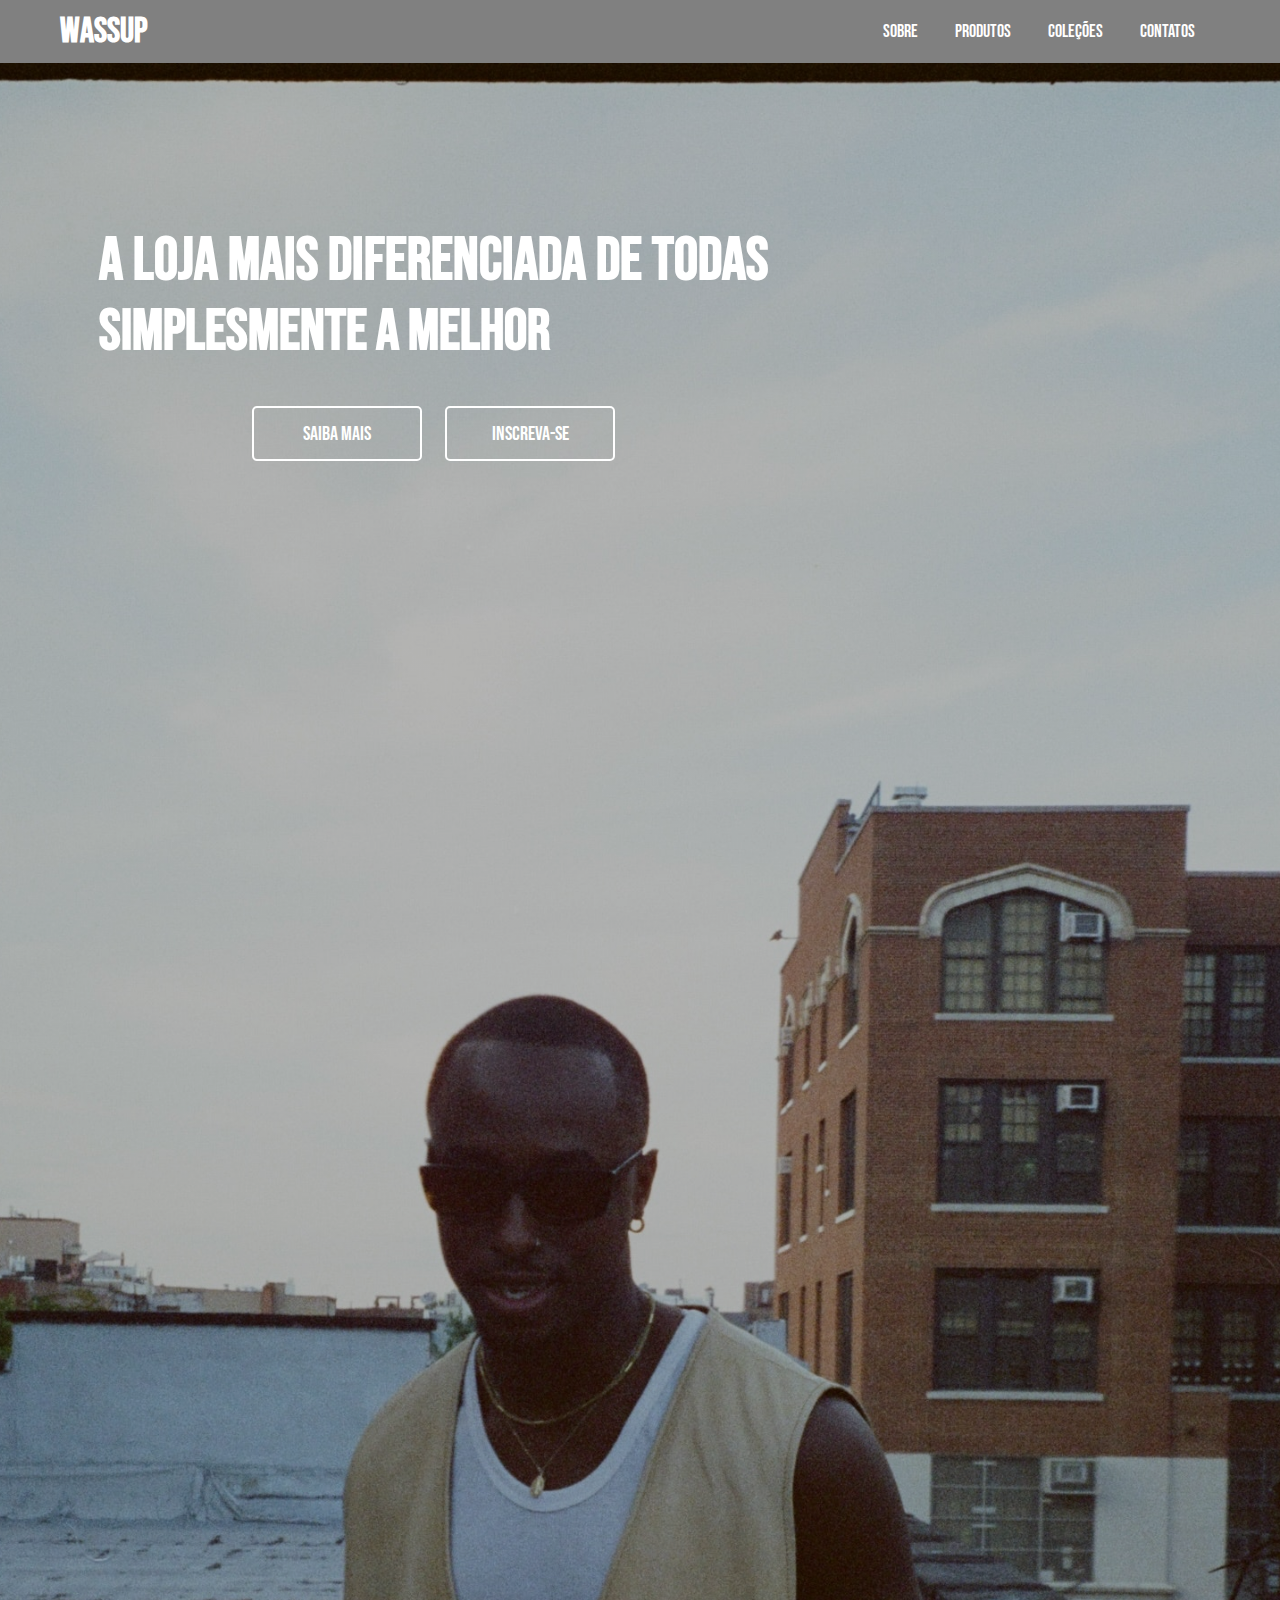
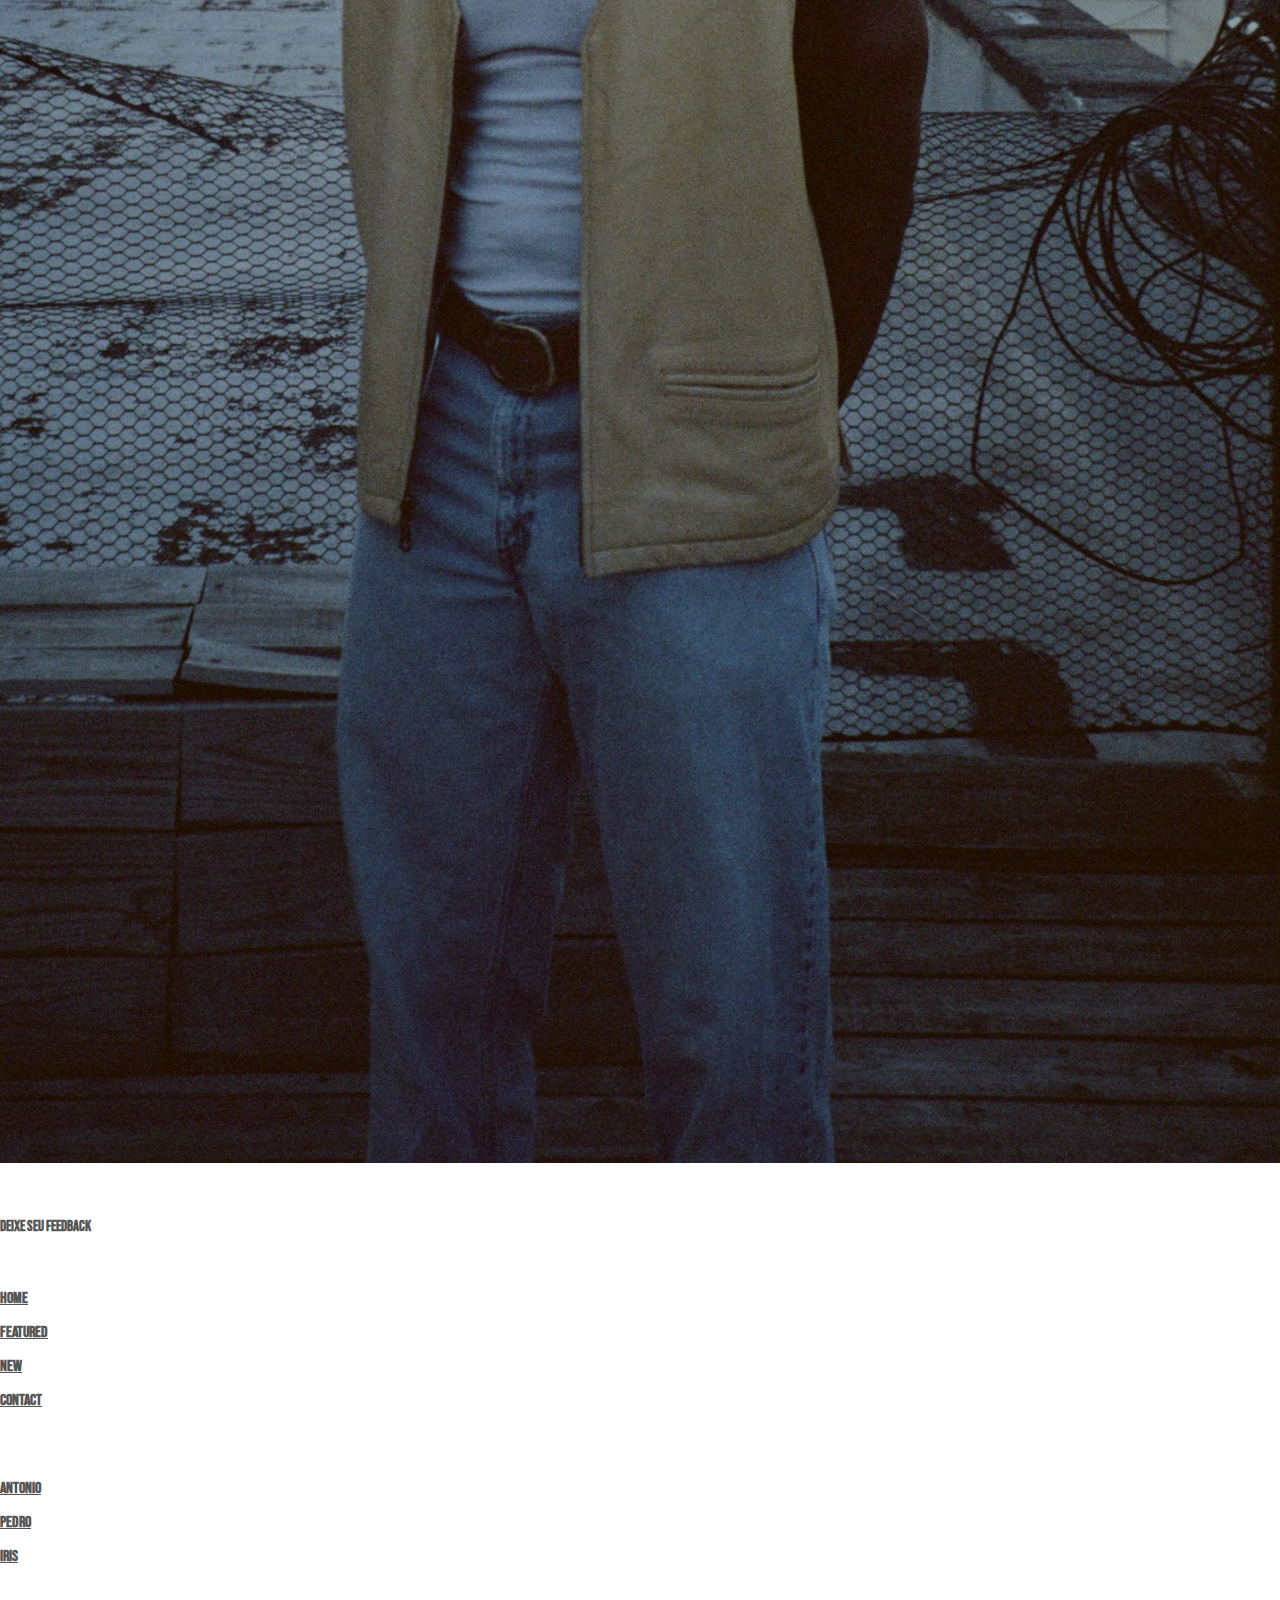
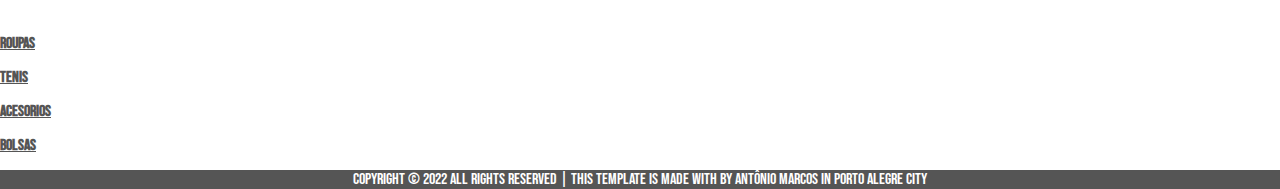
==== index.html @ 483b93ed "commit inicial" ====
<!DOCTYPE html>
<html lang="pt-br">
<head>
    <link rel="stylesheet" href="Principal/style.css">
    <meta charset="UTF-8">
    <meta http-equiv="X-UA-Compatible" content="IE=edge">
    <meta name="viewport" content="width=device-width, initial-scale=1.0">
    <title>Wassup</title>

</head>
<body>
    <nav>
        <div class="logo">
            <a href="index.html">Wassup</a>
        </div>

        <ul class="menu-desktop">
            <li><a href="formulario.html">Sobre</a></li>
            <li><a href="shop.html">Produtos</a></li>
            <li><a href="#">Coleções</a></li>
            <li><a href="#">Contatos</a></li>
        </ul>
        <div class="menu-icon">
            <i class="fa fa-bars" aria-hidden="true"></i>
        </div>
    </nav>

    <section class="banner">
        <div class="texto">
            <h1 class="titulo"> A loja mais diferenciada de todas</h1>
            <h2 class="sub_titulo"> Simplesmente a melhor</h2>
            <div class="botoes" text-align="center">
            <a href="sobre.html"><button class="n-overlay">Saiba Mais</button></a>
            <a href="formulario.html"><button class="overlay">Inscreva-se</button> </a>
         </div>
        </div>
    </section>

    <div class="meio-contato">
        <h3>Creditos</h3>
        <h5>Deixe seu feedback</h5>
        <div class="icons">
            <a href="#"><i class='bx bxl-facebook-square' ></i></a>
            <a href="#"><i class='bx bxl-instagram-alt' ></i></a>
            <a href="#"><i class='bx bxl-twitter' ></i></a>
        </div>
    </div>

    <div class="meio-contato">
        <h3>Explore</h3>
        <li><a href="#home">Home</a></li>
        <li><a href="#featured">Featured</a></li>
        <li><a href="#new">New</a></li>
        <li><a href="#contact">Contact</a></li>
    </div>

    <div class="meio-contato">
        <h3>Criadores</h3>
        <li><a href="#">Antonio</a></li>
        <li><a href="#">Pedro</a></li>
        <li><a href="#">Iris</a></li>
    </div>

    <div class="meio-contato">
        <h3>Shopping</h3>
        <li><a href="#">roupas</a></li>
        <li><a href="#">Tenis</a></li>
        <li><a href="#">Acesorios</a></li>
        <li><a href="#">bolsas</a></li>
    </div>

</section>

<div class="last-text">
    <p>Copyright © 2022 All rights reserved | This template is made with  by Antônio Marcos in Porto Alegre City</p>
</div>

</body>
</html>
---- Principal/style.css ----
@import url('https://fonts.googleapis.com/css2?family=Bebas+Neue&display=swap');
@import url('https://fonts.googleapis.com/css2?family=Abril+Fatface&display=swap');

*{
    margin: 0;
    padding: 0;
    box-sizing: border-box;
    font-family: 'Bebas Neue', cursive;
    
}

nav{

    background-color: #808080;
    padding: 10px 60px;
    display: flex;
    justify-content: space-between;
    justify-items: center;
    backdrop-filter: blur(10px);
}

nav .logo a{
    text-decoration: none;
    color: #fff;
    font-size: 35px;
    font-weight: 600;
}

nav ul{
    display: flex;
    align-items: center;
    list-style: none;
    padding: 10px;
}

nav li{
    margin-left: 7px;
}


nav li a{
    text-decoration: none;
    color: #fff;
    font-size: 18px;
    font-weight: 500;
    padding: 8px 15px;
    border-radius: 5px;
    transition: 0.3s;

}


nav li a:hover{
    background-color: #fff;
    color: black;

}


.banner{
    height: 300vh;
    background: linear-gradient(rgba(0,0,0,0.281),rgba(0,0,0,0.308)),url("back.jpg");
    background-size: cover;
    background-position: center;
    background-repeat: no-repeat;
    display: flex;
    align-items: center;
    justify-content: center;
}

.texto{
    font-family: 'Abril Fatface', cursive;
    position: absolute;
    top: 25%;
    right: 40%;
}

.texto .titulo{
    color: #fff;
    font-size: 60px;
    font-weight: 600;

}

.texto .sub_titulo{
    color: #fff;
    font-size: 58px;
    font-weight: 600;
}

.texto .botoes{
    text-align: center;
    margin-top: 40px;

}

.texto .botoes button{
    text-align: center;
    height: 55px;
    width: 170px;
    border-radius: 5px;
    border: 0;
    margin: 0 10px;
    font-size: 20px;
    font-weight: 100;
    padding: 0 10px;
    cursor: pointer;
    outline: none;
    transition: 0.3s;
 
}

.texto .botoes button.n-overlay{
    color: #fff;
    background: none;
    border: 2px solid white;

}

.texto .botoes button.n-overlay:hover{
    color: black;
    background-color: #fff;

}

.texto .botoes button.overlay{
    color: #fff;
    background: none;
    border: 2px solid white;

}

.texto .botoes button.overlay:hover{
    color: black;
    background-color: #fff;
    
}


.menu-icon{
    display: none;
    color: #fff;
    cursor: pointer;
}

#Contato{
    display: flex;
    gap: 4rem;
    justify-content: space-around;
    background-color: #111;
    padding: 8rem;
    
    display: grid;
	grid-template-columns: repeat(auto-fit, minmax(200px, auto));
}

.meio-contato h3{
    color: #fff;
    font-size: 23px;
    margin-bottom: 1.6rem;
}

.meio-contato h5{
    font-size: 15px;
    font-weight: 600;
    color: #555;
}

.meio-contato li{
    margin-bottom: 15px;
}

.meio-contato li a{
    display: block;
    color: #555;
    font-weight: 600;
    transition: all .35s ease;
}

.last-text{
    text-align: center;
    background-color: #555;
    color: #fff;
}
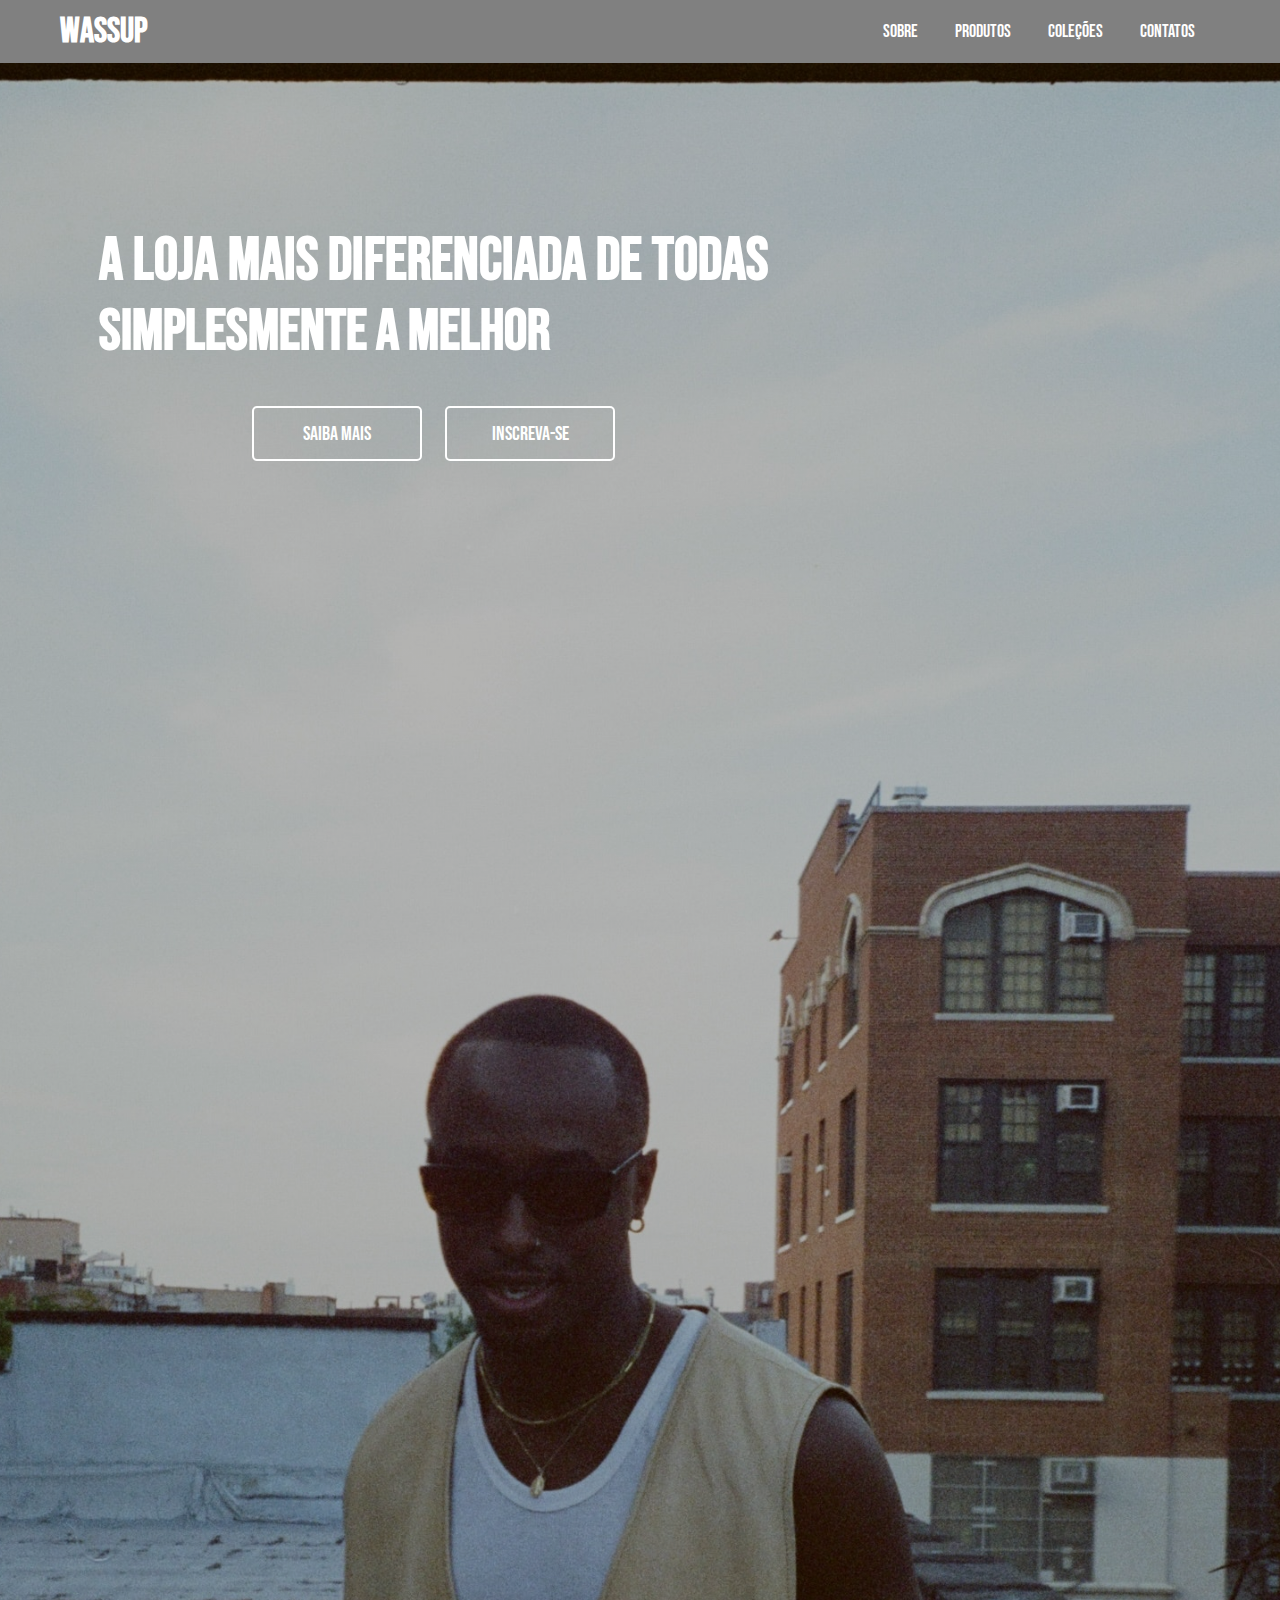
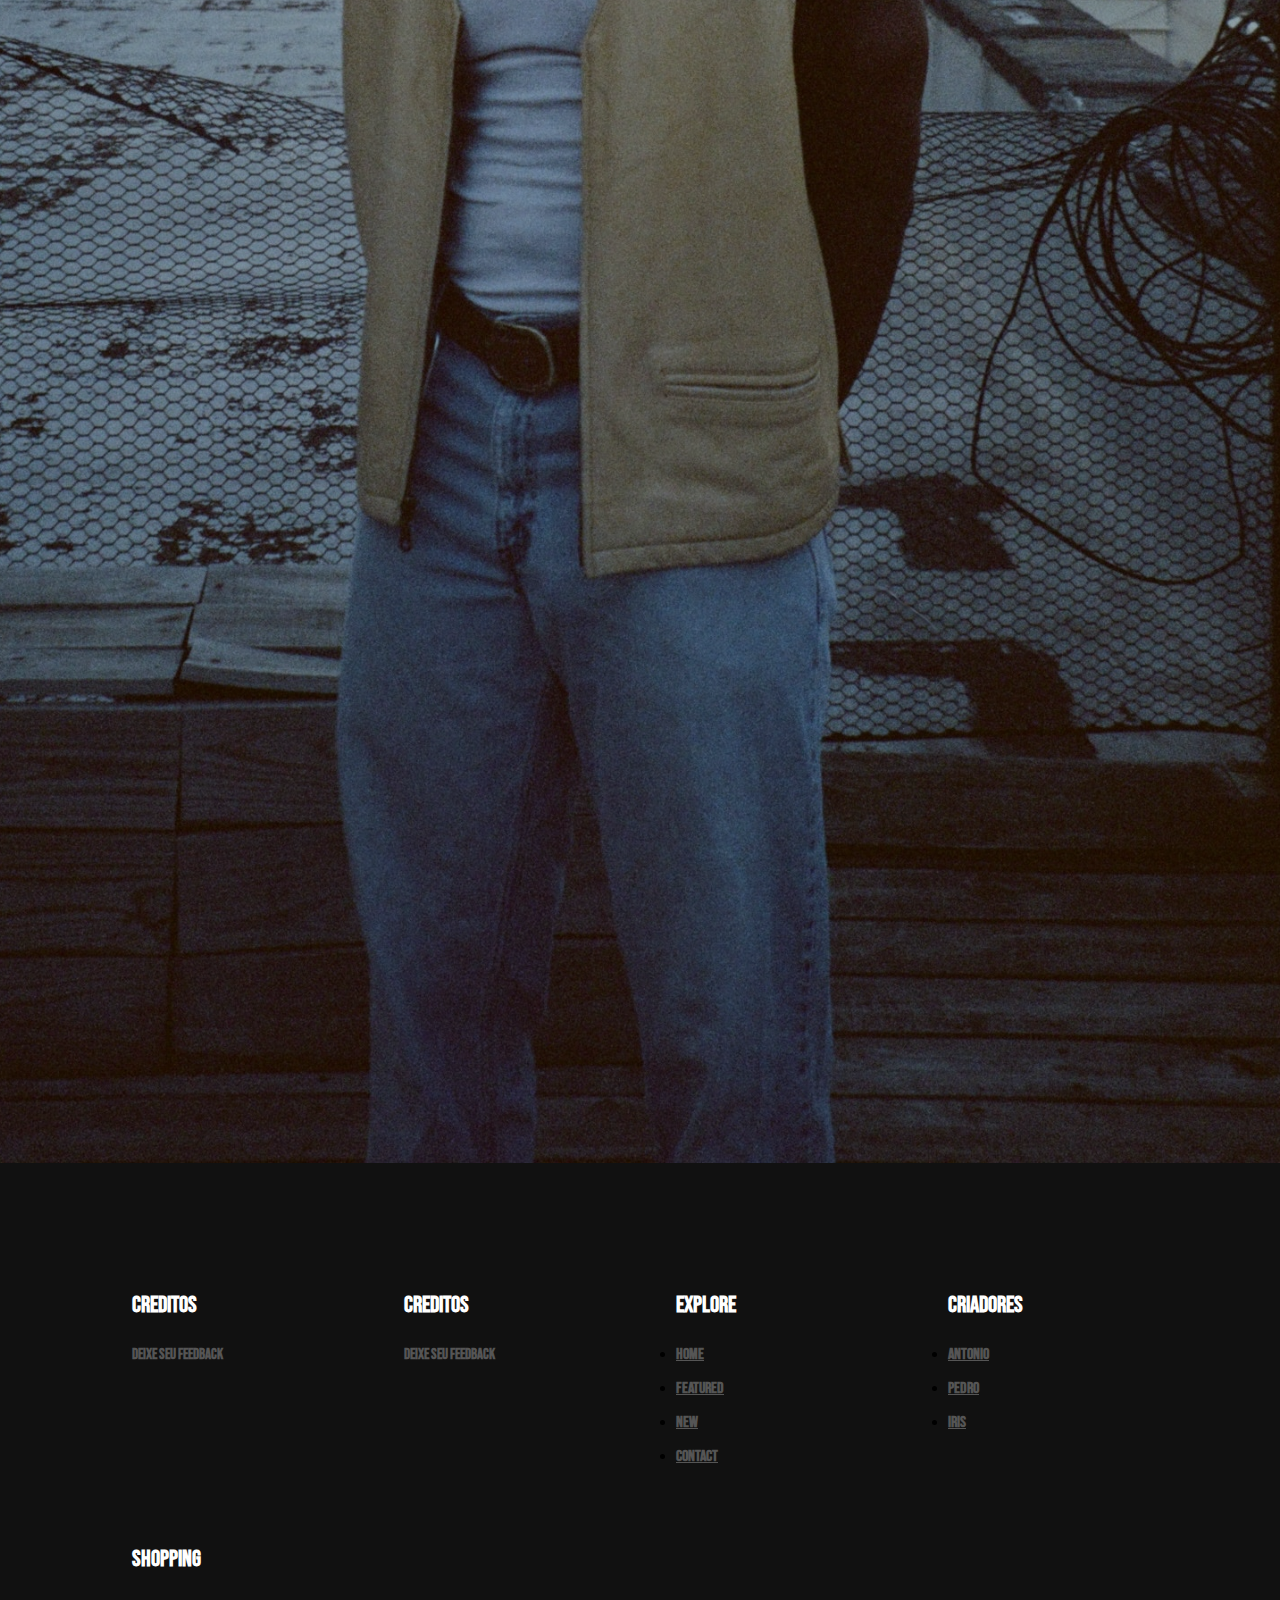
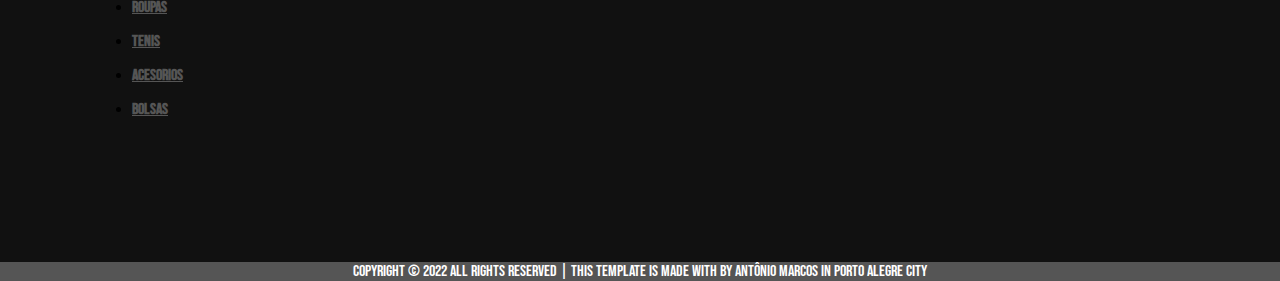
==== commit c9fe5355: "commit ajuste" ====
--- a/index.html
+++ b/index.html
@@ -35,7 +35,17 @@
          </div>
         </div>
     </section>
-
+    
+<section class="Contato" id="Contato">
+    <div class="meio-contato">
+        <h3>Creditos</h3>
+        <h5>Deixe seu feedback</h5>
+        <div class="icons">
+            <a href="#"><i class='bx bxl-facebook-square' ></i></a>
+            <a href="#"><i class='bx bxl-instagram-alt' ></i></a>
+            <a href="#"><i class='bx bxl-twitter' ></i></a>
+        </div>
+    </div>
     <div class="meio-contato">
         <h3>Creditos</h3>
         <h5>Deixe seu feedback</h5>
@@ -76,4 +86,4 @@
 </div>
 
 </body>
-</html>+</html>
